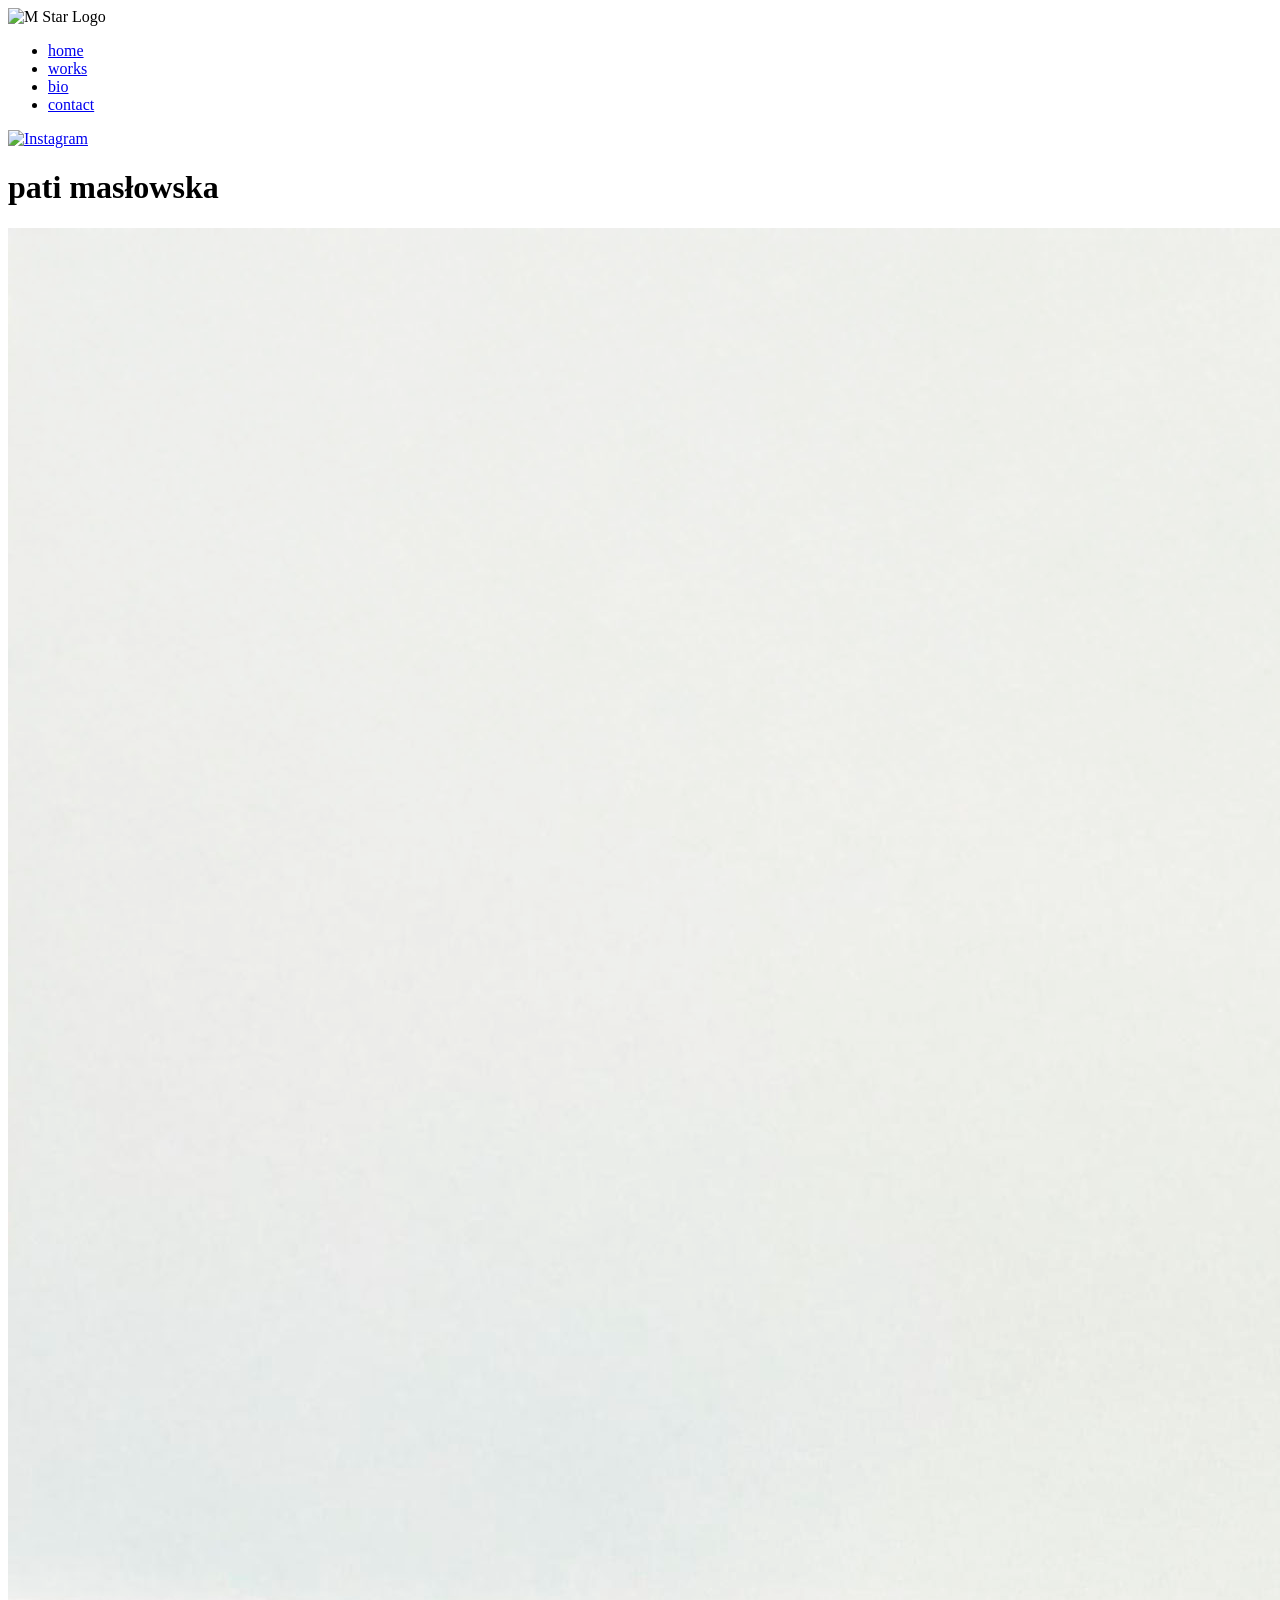
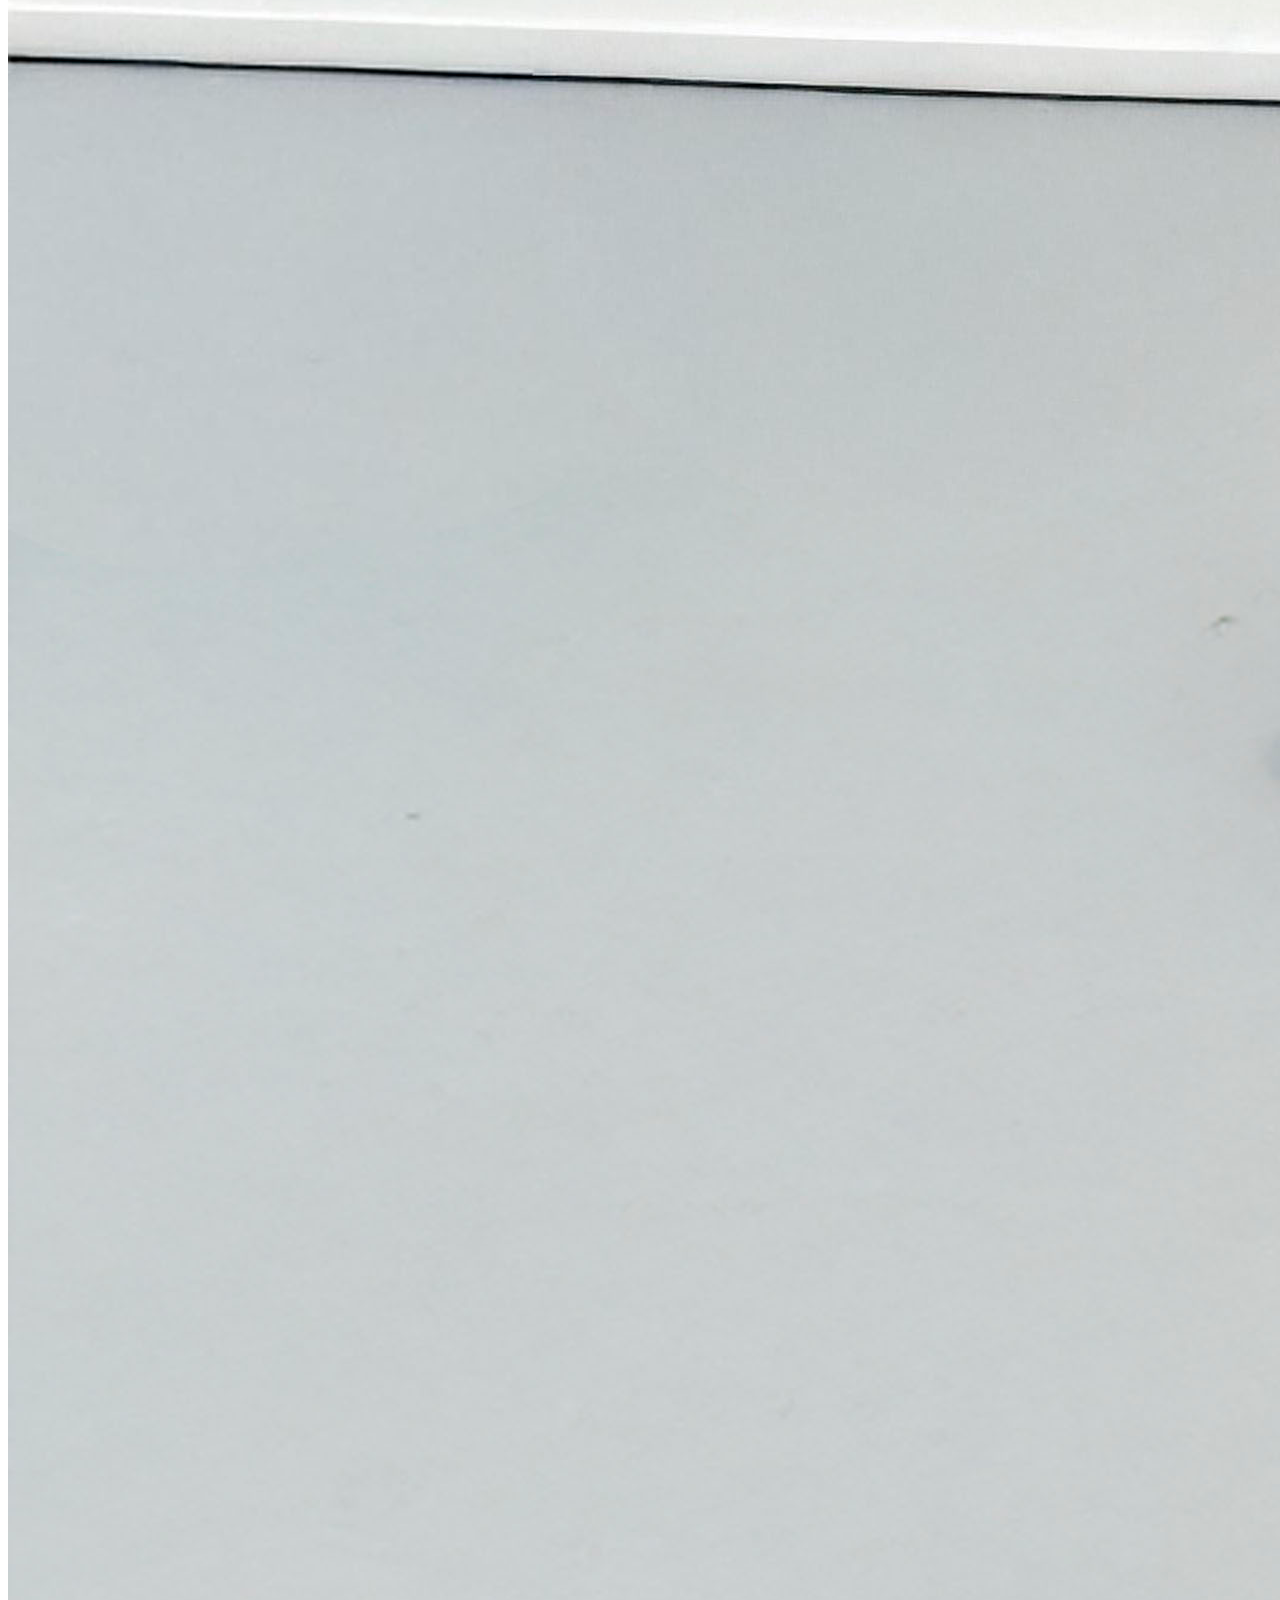
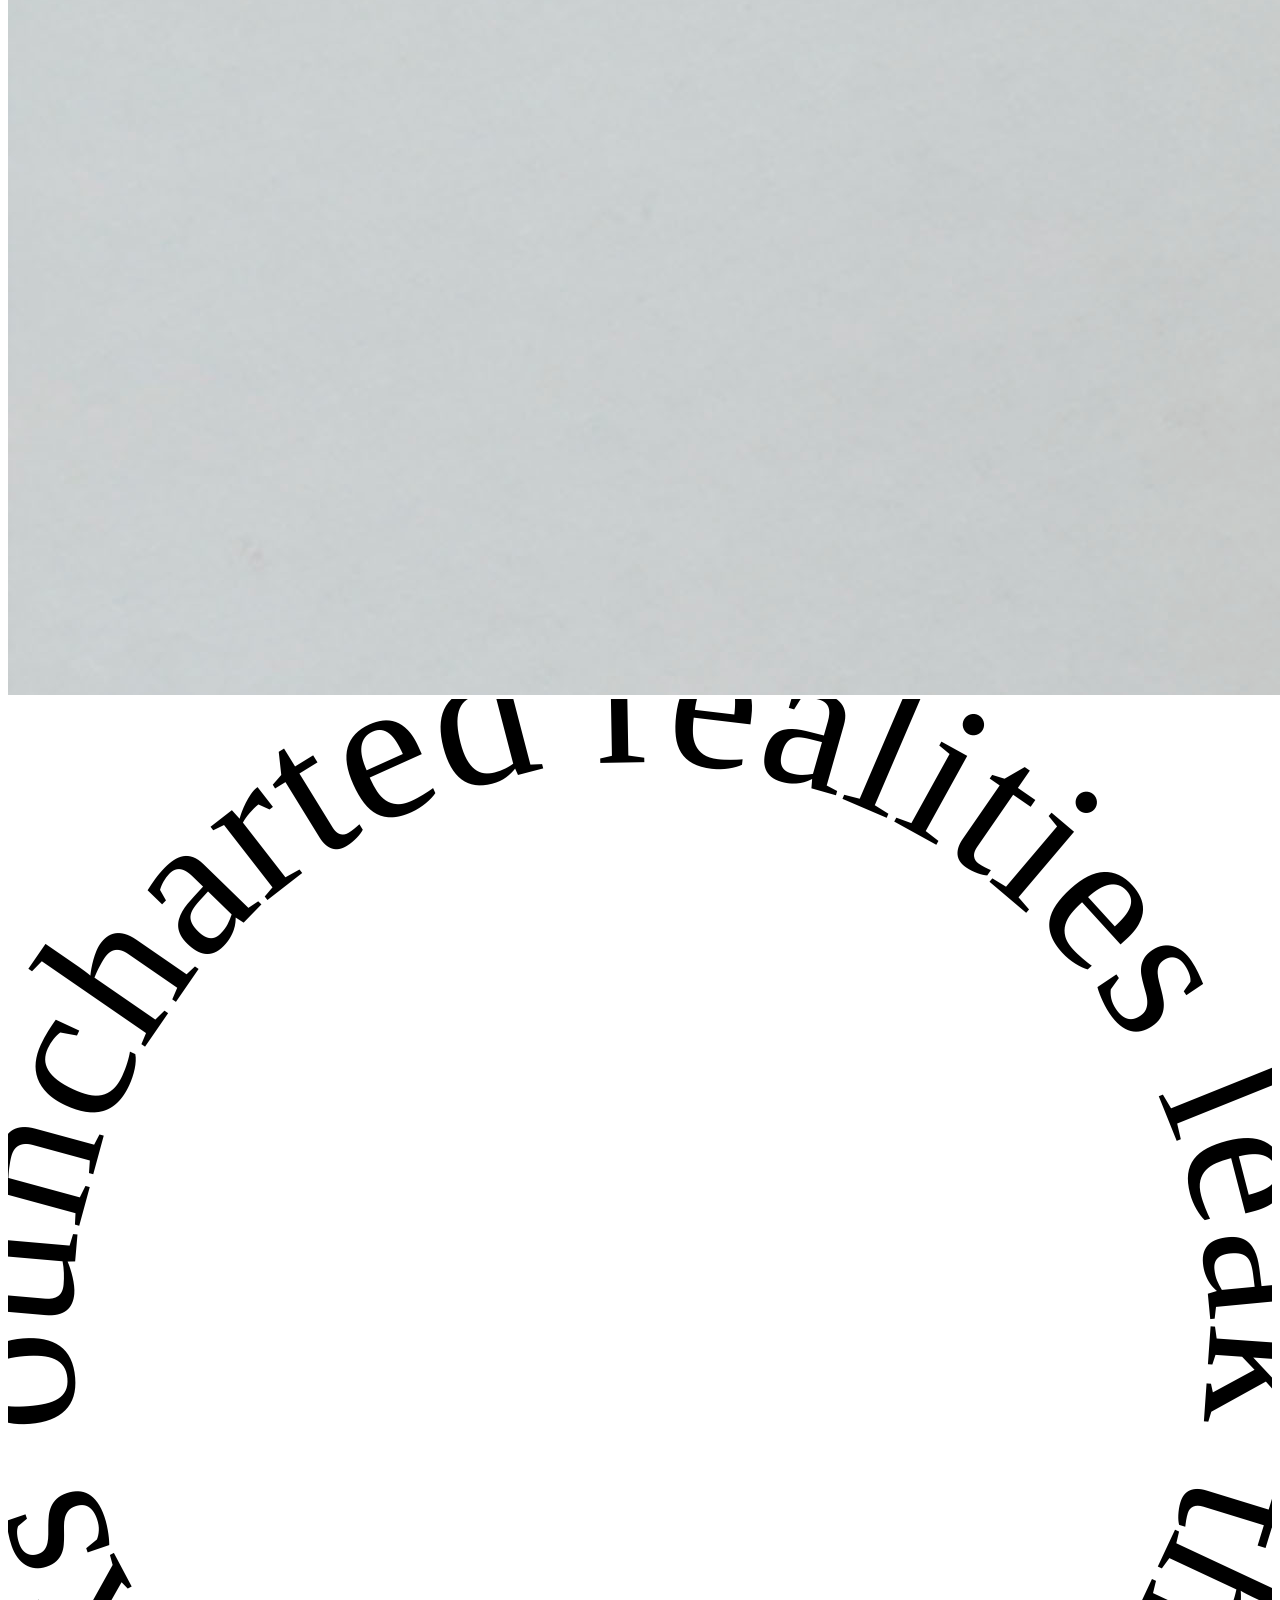
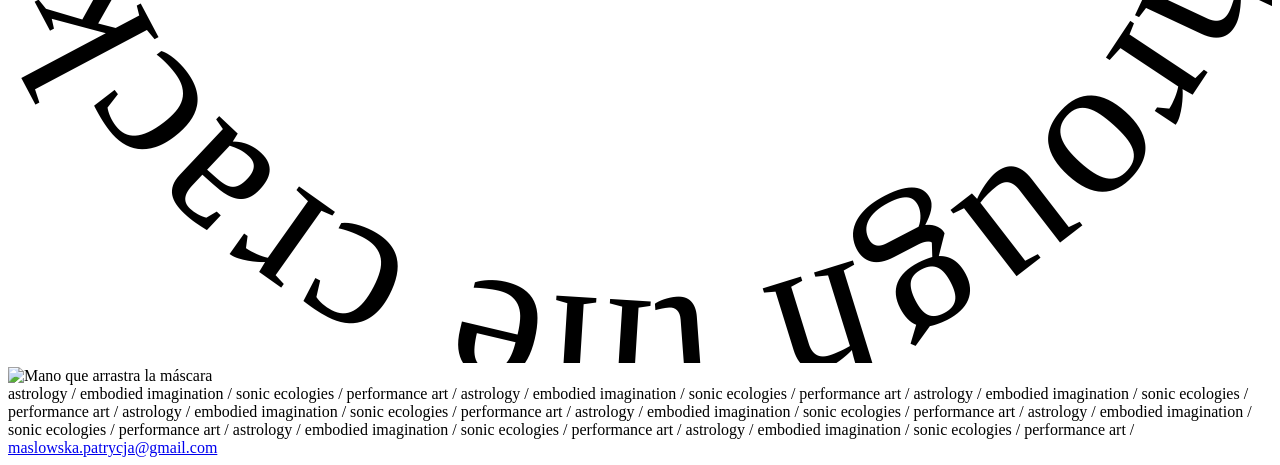
==== index.html @ 581fdd8a "Add files via upload" ====
<!DOCTYPE html>
<!-- 
                    _
                  _(_)_                          wWWWw   _
      @@@@       (_)@(_)   vVVVv     _     @@@@  (___) _(_)_
     @@()@@ wWWWw  (_)\    (___)   _(_)_  @@()@@   Y  (_)@(_)
      @@@@  (___)     `|/    Y    (_)@(_)  @@@@   \|/   (_)\
       /      Y       \|    \|/    /(_)    \|      |/      |
    \ |     \ |/       | / \ | /  \|/       |/    \|      \|/
    \\|//   \\|///  \\\|//\\\|/// \|///  \\\|//  \\|//  \\\|// 
^^^^^^^^^^^^^^^^^^^^^^^^^^^^^^^^^^^^^^^^^^^^^^^^^^^^^^^^^^^^^^^^
-->	
<head>
  <title> pati masłowska </title>
  <meta charset="utf-8" />
  <meta name="viewport" content="width=device-width, initial-scale=1.0, user-scalable=no, minimum-scale=1.0, maximum-scale=1.0" />
  <meta name="description" content="pati masłowska portfolio" />
  <meta property="og:title" content="pati.masłowska" />
  <meta property="og:image" content="lstar.jpg" />
  <link rel="shortcut icon" href="lstar.jpg">
  <link rel="stylesheet" type="text/css" href="style.css">
  <link rel="preconnect" href="https://fonts.googleapis.com">
  <link rel="preconnect" href="https://fonts.gstatic.com" crossorigin>
  <link href="https://fonts.googleapis.com/css2?family=Quicksand:wght@500&display=swap" rel="stylesheet">
  
 

  <!-- Menú lateral -->
  <nav class="side-menu">
      <div class="logo-container">
          <img src="m-star.png" alt="M Star Logo">
      </div>
      <ul>
          <li><a href="index.html">home</a></li>
          <li><a href="works.html">works</a></li>
          <li><a href="bio.html">bio</a></li>
          <li id="contact-btn"><a href="#" data-work="contact">contact</a></li>
      </ul>
      <div class="social-link">
        <a href="https://www.instagram.com/patry_mska/" target="_blank" rel="noopener noreferrer">
            <img src="ins.png" alt="Instagram">
        </a>
      </div>
  </nav>

  <!-- Contenido principal de la página -->
  <main class="main-content">
    <!-- Título principal -->
    <h1 class="page-title">pati masłowska</h1>

    <!-- Capa 1: Slideshow de fondo -->
    <div class="slideshow-container">
      <div class="mySlides fade">
        <img src="img1.jpeg" alt="Imagen 1 del slideshow">
      </div>
      <div class="mySlides fade">
        <img src="img2.jpg" alt="Imagen 2 del slideshow">
      </div>
      <div class="mySlides fade">
        <img src="img3.jpeg" alt="Imagen 3 del slideshow">
      </div>
      <div class="mySlides fade">
        <img src="img4.jpeg" alt="Imagen 4 del slideshow">
      </div>
      <div class="mySlides fade">
        <img src="img5.jpeg" alt="Imagen 5 del slideshow">
      </div>
      <div class="mySlides fade">
        <img src="img6.jpeg" alt="Imagen 6 del slideshow">
      </div>
       <div class="mySlides fade">
        <img src="img7.jpeg" alt="Imagen 6 del slideshow">
      </div>
      <div class="mySlides fade">
        <img src="img8.jpg" alt="Imagen 6 del slideshow">
      </div>
    </div>

    <!-- Capa 2: Gradiente animado con máscara circular -->
    <div class="gradient-overlay">  
       <!--Estrellas/Formas flotantes 
      <img src="estrellas-11.png" class="star" style="width: 1000px;">
      <img src="estrellas-12.png" class="star" style="width: 1000px;">
      <img src="estrellas-13.png" class="star" style="width: 1000px;">--->
    </div>

    <!-- Capa de Texto Circular -->
    <div id="circular-text">
      <svg viewBox="0 0 100 100">
        <!-- Definimos un path circular invisible -->
        <path id="text-path" d="M 50,50 m -45,0 a 45,45 0 1,1 90,0 a 45,45 0 1,1 -90,0" fill="none"/>
        <!-- El texto se alinea con el path -->
        <text>
          <textPath href="#text-path">uncharted realities leak through the cracks of what we think we know</textPath>
        </text>
      </svg>
    </div>

    <!-- Capa 3: Imagen de la mano que sigue al cursor -->
    <img src="mano-Pati2.png" id="hand-cursor" alt="Mano que arrastra la máscara">

    <!-- Capa 4: Círculo rojo -->
    <div id="red-circle" class="red-circle"></div>

    <!-- Marquee -->
    <div class="marquee">
        <div class="marquee-content">
            <span> astrology / embodied imagination / sonic ecologies / performance art / astrology / embodied imagination / sonic ecologies / performance art / astrology / embodied imagination / sonic ecologies / performance art / astrology / embodied imagination / sonic ecologies / performance art /</span>
            <span> astrology / embodied imagination / sonic ecologies / performance art / astrology / embodied imagination / sonic ecologies / performance art / astrology / embodied imagination / sonic ecologies / performance art / astrology / embodied imagination / sonic ecologies / performance art / </span>
        </div>
    </div>

    <!-- Caja de texto flotante para el contacto -->
    <div id="contact-tooltip" class="contact-tooltip"><a href="mailto:maslowska.patrycja@gmail.com">maslowska.patrycja@gmail.com</a></div>



  <script>
    // --- Script para el Slideshow --- (se ejecuta al cargar el script)
    let slideIndex = 0;
    showSlides();

    function showSlides() {
      let i;
      let slides = document.getElementsByClassName("mySlides");
      for (i = 0; i < slides.length; i++) {
        slides[i].style.display = "none";
      }
      slideIndex++;
      if (slideIndex > slides.length) {
        slideIndex = 1
      }
      slides[slideIndex - 1].style.display = "block";
      setTimeout(showSlides, 5000); // Cambia la imagen cada 5 segundos
    }

    // --- Script para la máscara circular arrastrable ---
    const gradientOverlay = document.querySelector('.gradient-overlay');
    const handCursor = document.getElementById('hand-cursor');
    const circularText = document.getElementById('circular-text');
    let isDragging = false; // Estado para controlar si se está arrastrando

    function updateMask(e) {
      // Si no se está arrastrando, no hacemos nada.
      if (!isDragging) return;

      // Previene comportamientos por defecto como seleccionar texto o hacer scroll en móviles
      e.preventDefault();

      const x = e.clientX || e.touches[0].clientX;
      const y = e.clientY || e.touches[0].clientY;
      const radius = 250; // Radio base del círculo. Puedes ajustarlo.
      const blurAmount = 20; // Cantidad de difuminado en píxeles (ancho del borde difuso)
      const innerRadius = Math.max(0, radius - blurAmount); // Aseguramos que no sea negativo
      const outerRadius = radius + blurAmount;

      // Actualiza la propiedad CSS --mask-shape para crear un agujero transparente con borde difuso
      gradientOverlay.style.setProperty('--mask-shape', `radial-gradient(circle ${outerRadius}px at ${x}px ${y}px, transparent ${innerRadius}px, black ${outerRadius}px)`);

      // Actualiza la posición de la mano
      handCursor.style.left = `${x}px`;
      handCursor.style.top = `${y}px`;

      // Actualiza la posición del texto circular
      circularText.style.left = `${x}px`;
      circularText.style.top = `${y}px`;
    }

    // Eventos para iniciar el arrastre
    handCursor.addEventListener('mousedown', (e) => {
      isDragging = true;
      document.body.classList.add('dragging');
      updateMask(e); // Actualiza la posición de la máscara al hacer clic
    });
    handCursor.addEventListener('touchstart', (e) => {
      isDragging = true;
      document.body.classList.add('dragging');
      updateMask(e); // Actualiza la posición de la máscara al tocar
    });

    // Eventos para detener el arrastre
    document.addEventListener('mouseup', () => {
      isDragging = false;
      document.body.classList.remove('dragging');
    });
    document.addEventListener('touchend', () => {
      isDragging = false;
      document.body.classList.remove('dragging');
    });

    // Eventos para mover la máscara mientras se arrastra
    document.addEventListener('mousemove', updateMask);
    document.addEventListener('touchmove', updateMask);

    // --- Script para posicionar estrellas aleatoriamente ---
    document.addEventListener('DOMContentLoaded', () => {
      const stars = document.querySelectorAll('.star');
      stars.forEach(star => {
        // Posición aleatoria en la pantalla (entre 0% y 90% para evitar que se salgan completamente)
        const top = Math.random() * 100;
        const left = Math.random() * 100;
        
        // Duración de animación aleatoria entre 20s y 40s
        const duration = Math.random() * 20 + 20; 
        
        // Retraso de animación aleatorio para que no empiecen todas a la vez
        const delay = Math.random() * -10;

        star.style.top = `${top}%`;
        star.style.left = `${left}%`;
        star.style.animationDuration = `${duration}s`;
        star.style.animationDelay = `${delay}s`;
      });

      // --- Script para el menú lateral ---
      const sideMenu = document.querySelector('.side-menu');
      const menuList = document.querySelector('.side-menu ul');
      const menuItems = document.querySelectorAll('.side-menu li');
      let activeItem = null; // Variable para guardar el elemento activo

      // Función para inicializar el estado activo del menú
      const initializeActiveMenu = () => {
        // El primer elemento es "home", lo establecemos como activo por defecto en index.html
        activeItem = menuItems[0]; 
        updateBackground(activeItem);
      };

      // Función para actualizar la posición y tamaño del fondo
      const updateBackground = (targetItem) => {
          if (!targetItem) {
              // Si no hay un elemento objetivo (como al inicio o al salir sin un activo), oculta el borde
              sideMenu.style.setProperty('--bg-opacity', '0');
              return;
          }
          // Calcula la altura desde el inicio del menú hasta el final del elemento
          const height = sideMenu.offsetTop + targetItem.offsetTop + targetItem.offsetHeight;
          
          // Usamos variables CSS para aplicar el estilo al pseudo-elemento ::before
          sideMenu.style.setProperty('--bg-height', `${height}px`);
          sideMenu.style.setProperty('--bg-opacity', '1');
      };

      // Añadimos el listener a cada item del menú
      menuItems.forEach(item => {
          item.addEventListener('mouseenter', (event) => {
            updateBackground(event.currentTarget);
          });

          item.addEventListener('click', (event) => {
              // No marcamos 'contact' como activo para el efecto de fondo
              if (event.currentTarget.id !== 'contact-btn') {
                activeItem = event.currentTarget; // Guarda el elemento clickeado como activo
              }
          });
      });

      // Cuando el cursor sale del área del menú, mostramos el borde del elemento activo
      menuList.addEventListener('mouseleave', () => {
          updateBackground(activeItem);
      });

      // Llama a la función para establecer el estado inicial del menú al cargar la página
      initializeActiveMenu();

      // --- Script para la caja de texto de contacto ---
      const contactBtn = document.getElementById('contact-btn');
      const contactTooltip = document.getElementById('contact-tooltip');
      let hideTooltipTimer;

      contactBtn.addEventListener('mouseenter', () => {
        clearTimeout(hideTooltipTimer); // Cancela cualquier timer de ocultación
        const rect = contactBtn.getBoundingClientRect();
        // Posiciona el tooltip a la derecha del botón
        contactTooltip.style.left = `${rect.right + 15}px`; // 15px de espacio
        contactTooltip.style.top = `${rect.top + (rect.height / 2) - (contactTooltip.offsetHeight / 2)}px`;
        contactTooltip.style.opacity = '1';
        contactTooltip.style.transform = 'translateX(0)';
        contactTooltip.style.pointerEvents = 'auto'; // Permite interactuar con el tooltip
      });

      const startHideTimer = () => {
        hideTooltipTimer = setTimeout(() => {
          contactTooltip.style.opacity = '0';
          contactTooltip.style.transform = 'translateX(-10px)';
          contactTooltip.style.pointerEvents = 'none'; // Desactiva interacción cuando está oculto
        }, 200); // Un pequeño retraso para dar tiempo a mover el cursor
      };

      // Inicia el timer para ocultar cuando el cursor sale del botón o del tooltip
      contactBtn.addEventListener('mouseleave', startHideTimer);
      contactTooltip.addEventListener('mouseleave', startHideTimer);

      // Cancela el timer si el cursor entra en el tooltip
      contactTooltip.addEventListener('mouseenter', () => {
        clearTimeout(hideTooltipTimer);
      });
    });
  </script>
</body>
</html>
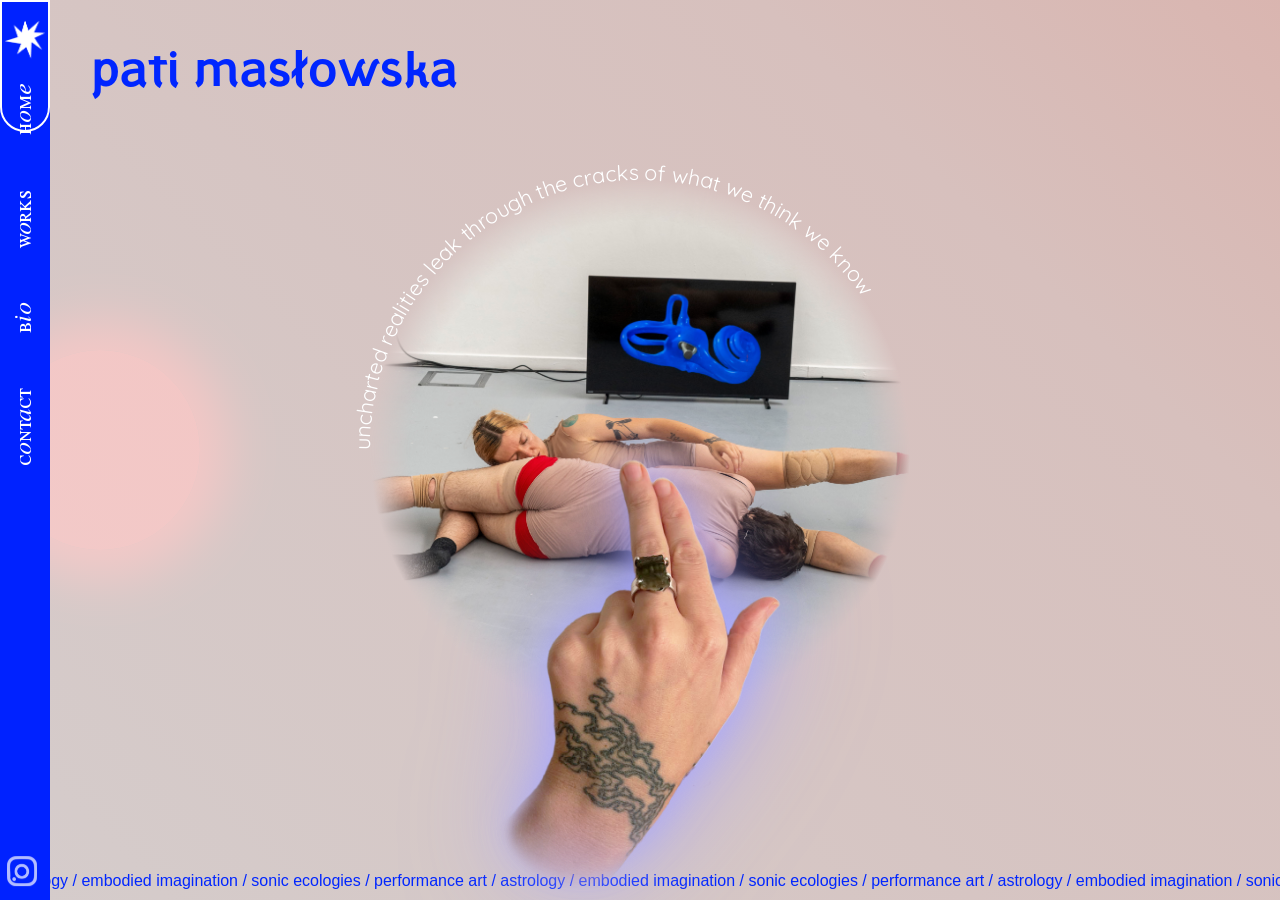
==== commit 4b995ce4: "Update index.html" ====
--- a/index.html
+++ b/index.html
@@ -149,7 +149,8 @@
 
       const x = e.clientX || e.touches[0].clientX;
       const y = e.clientY || e.touches[0].clientY;
-      const radius = 250; // Radio base del círculo. Puedes ajustarlo.
+      // Detectar si es móvil para reducir el tamaño del radio (120px vs 250px)
+      const radius = window.innerWidth <= 768 ? 120 : 250;
       const blurAmount = 20; // Cantidad de difuminado en píxeles (ancho del borde difuso)
       const innerRadius = Math.max(0, radius - blurAmount); // Aseguramos que no sea negativo
       const outerRadius = radius + blurAmount;
@@ -222,6 +223,7 @@
       const initializeActiveMenu = () => {
         // El primer elemento es "home", lo establecemos como activo por defecto en index.html
         activeItem = menuItems[0]; 
+        activeItem.classList.add('active');
         updateBackground(activeItem);
       };
 
@@ -249,7 +251,9 @@
           item.addEventListener('click', (event) => {
               // No marcamos 'contact' como activo para el efecto de fondo
               if (event.currentTarget.id !== 'contact-btn') {
+                menuItems.forEach(i => i.classList.remove('active'));
                 activeItem = event.currentTarget; // Guarda el elemento clickeado como activo
+                activeItem.classList.add('active');
               }
           });
       });
@@ -270,18 +274,29 @@
       contactBtn.addEventListener('mouseenter', () => {
         clearTimeout(hideTooltipTimer); // Cancela cualquier timer de ocultación
         const rect = contactBtn.getBoundingClientRect();
-        // Posiciona el tooltip a la derecha del botón
-        contactTooltip.style.left = `${rect.right + 15}px`; // 15px de espacio
-        contactTooltip.style.top = `${rect.top + (rect.height / 2) - (contactTooltip.offsetHeight / 2)}px`;
+        const isMobile = window.innerWidth <= 768;
+
+        if (isMobile) {
+          // Centrar horizontalmente debajo del botón en móvil
+          contactTooltip.style.left = `${rect.left + (rect.width / 2) - (contactTooltip.offsetWidth / 2)}px`;
+          contactTooltip.style.top = `${rect.bottom + 10}px`;
+          contactTooltip.style.transform = 'translateY(0)';
+        } else {
+          // Posición original a la derecha en escritorio
+          contactTooltip.style.left = `${rect.right + 15}px`;
+          contactTooltip.style.top = `${rect.top + (rect.height / 2) - (contactTooltip.offsetHeight / 2)}px`;
+          contactTooltip.style.transform = 'translateX(0)';
+        }
+
         contactTooltip.style.opacity = '1';
-        contactTooltip.style.transform = 'translateX(0)';
         contactTooltip.style.pointerEvents = 'auto'; // Permite interactuar con el tooltip
       });
 
       const startHideTimer = () => {
         hideTooltipTimer = setTimeout(() => {
+          const isMobile = window.innerWidth <= 768;
           contactTooltip.style.opacity = '0';
-          contactTooltip.style.transform = 'translateX(-10px)';
+          contactTooltip.style.transform = isMobile ? 'translateY(-10px)' : 'translateX(-10px)';
           contactTooltip.style.pointerEvents = 'none'; // Desactiva interacción cuando está oculto
         }, 200); // Un pequeño retraso para dar tiempo a mover el cursor
       };
--- a/style.css
+++ b/style.css
@@ -0,0 +1,389 @@
+/* 
+   Importar la fuente "Will & Grace".
+   Asegúrate de tener el archivo de la fuente (ej. WILLG___.ttf) 
+   en la misma carpeta.
+*/
+@font-face {
+    font-family: 'Will & Grace';
+    src: url('WILLG___.TTF') format('truetype');
+    font-weight: normal;
+    font-style: normal;
+}
+
+/* 
+   Importar la fuente "Styllo-Bold".
+   Asegúrate de tener el archivo de la fuente (ej. Styllo-Bold.ttf) 
+   en la misma carpeta.
+*/
+@font-face {
+    font-family: 'Styllo-Bold';
+    src: url('Styllo-Bold.otf') format('truetype');
+    font-weight: bold;
+    font-style: normal;
+}
+
+/* Reseteo básico y estilos generales del body */
+* {
+  box-sizing: border-box;
+  margin: 0;
+  padding: 0;
+}
+
+body, html {
+  height: 100%;
+  width: 100%;
+  overflow: hidden; /* Evita barras de scroll */
+  cursor: grab; /* Indica que algo es "agarrable" */
+  background-color: #f0f0f0; /* Color de fondo general */
+  font-family: sans-serif;
+}
+
+/* Cambia el cursor cuando se está arrastrando */
+body.dragging {
+  cursor: grabbing; /* Cambia el cursor cuando se está arrastrando */
+}
+
+body {
+    display: flex;
+}
+
+/* --- Menú Lateral --- */
+.side-menu {
+    width: 50px; /* Ancho de la franja del menú */
+    height: 100vh; /* Ocupa toda la altura de la pantalla */
+    background-color: #0022ff; /* Azul intenso */
+    display: flex;
+    flex-direction: column; /* Apila los elementos verticalmente */
+    align-items: center; /* Centra los elementos horizontalmente */
+    padding-top: 20px;
+    box-sizing: border-box;
+    position: relative; /* Necesario para posicionar el pseudo-elemento */
+    z-index: 20; /* Asegura que el menú esté por encima de otros elementos */
+}
+
+/* Pseudo-elemento que actuará como el rectángulo de borde */
+.side-menu::before {
+    content: '';
+    position: absolute;
+    top: 0;
+    left: 0;
+    width: 100%;
+    box-sizing: border-box;
+    border: 2px solid white; /* Borde blanco */
+    /* Variables CSS que controlaremos con JavaScript */
+    height: var(--bg-height);
+    opacity: var(--bg-opacity, 0);
+    /* Añadimos bordes redondeados. Puedes ajustar el valor. */
+    border-radius: 0 0 50px 50px; 
+    transition: height 0.3s ease, opacity 0.3s ease;
+}
+
+/* Contenedor del logo para ajustar el tamaño */
+.logo-container {
+    width: 100%;
+    padding: 0 5px; /* Espaciado para que la imagen no toque los bordes */
+    box-sizing: border-box;
+    margin-bottom: 10px; /* Espacio entre el logo y los botones */
+}
+
+.logo-container img {
+    width: 100%; /* La imagen se ajusta al contenedor */
+    height: auto;
+}
+
+/* Lista de navegación */
+.side-menu ul {
+    list-style: none;   
+    padding: 0;
+    margin: 0;
+    display: flex;
+    flex-direction: column;
+    flex-grow: 1; /* Empuja el siguiente elemento (social-link) hacia abajo */
+    align-items: center;
+    gap: 30px; /* Espacio entre los botones */
+    width: 100%;
+}
+
+/* --- Capa 1: Slideshow --- */
+.slideshow-container {
+  position: fixed;
+  top: 0;
+  left: 0;
+  width: 100%;
+  height: 100%;
+  z-index: 1; /* Detrás del gradiente */
+}
+
+.mySlides {
+  display: none;
+  width: 100%;
+  height: 100%;
+}
+
+.mySlides img {
+  width: 100%;
+  height: 100%;
+  object-fit: cover; /* Asegura que la imagen cubra todo el espacio sin deformarse */
+}
+
+/* Animación de fundido para las imágenes */
+.fade {
+  animation-name: fade;
+  animation-duration: 1.5s;
+}
+
+@keyframes fade {
+  from { opacity: .4 }
+  to { opacity: 1 }
+}
+
+
+/* --- Capa 2: Gradiente animado y máscara --- */
+.gradient-overlay {
+  position: fixed;
+  top: 0;
+  left: 0;
+  width: 100%;
+  height: 100%;
+  z-index: 2; /* Encima del slideshow */
+  
+  /* Gradiente animado */
+  background: linear-gradient(45deg, #d3d3d3, #d4d0d0, #d7c0bd, #e19285, #f3735f);
+  background-size: 400% 400%;
+  animation: gradientAnimation 30s ease infinite;
+
+  /* Máscara circular (controlada por JS) para crear un "agujero" */
+  /* Donde la máscara es transparente, el gradiente se vuelve transparente (revelando el slideshow) */
+  /* Donde la máscara es negra, el gradiente es visible. Se añade un borde difuso. */
+  mask-image: var(--mask-shape, radial-gradient(circle 250px at 50% 50%, transparent 230px, black 270px));
+  mask-mode: alpha; /* Asegura que la transparencia del gradiente se use para la máscara */
+  -webkit-mask-image: var(--mask-shape, radial-gradient(circle 250px at 50% 50%, transparent 230px, black 270px)); /* Prefijo para compatibilidad */
+  -webkit-mask-mode: alpha;
+}
+
+/* Animación para el fondo del gradiente */
+@keyframes gradientAnimation {
+  0% { background-position: 0% 50%; }
+  50% { background-position: 100% 50%; }
+  100% { background-position: 0% 50%; }
+}
+
+/* Estilos para las estrellas/formas flotantes */
+.star {
+  position: absolute;
+  /* La animación 'float' las moverá suavemente */
+  animation-name: float;
+  animation-timing-function: ease-in-out;
+  animation-iteration-count: infinite;
+  opacity: 0.6; /* Un poco transparentes para integrarse mejor */
+  filter: blur(1px); /* Un ligero desenfoque para suavizar los bordes */
+}
+
+/* Animación de flote para las estrellas */
+@keyframes float {
+  0% {
+    transform: translateY(0px) translateX(0px) rotate(0deg);
+  }
+  50% {
+    transform: translateY(-25px) translateX(20px) rotate(15deg);
+  }
+  100% {
+    transform: translateY(0px) translateX(0px) rotate(0deg);
+  }
+}
+
+/* --- Capa 3: Imagen de la mano --- */
+#hand-cursor {
+  position: fixed;
+  display: block; /* Visible por defecto */
+  z-index: 9; /* Se asegura de que esté por encima de todo */
+  pointer-events: auto; /* Permite que la mano reciba clics */
+  width: 300px; /* Ajusta el tamaño de la mano como prefieras */
+  height: auto;
+  /* Posición inicial en el centro, coincidiendo con la máscara */
+  top: 50%;
+  left: 50%;
+  /* Centra la imagen en el cursor y ajusta la posición para que parezca que los dedos mueven el círculo */
+  transform: translate(-50%, calc(-50% + 50%)); /* Ajustado para bajar la mano un poco */
+  /* Añade un resplandor azul detrás de la mano */
+  filter: drop-shadow(0 0 20px rgba(167, 167, 255, 0.9)) drop-shadow(0 0 50px rgba(160, 157, 255, 0.7));
+}
+
+/* Animación para el movimiento horizontal del círculo */
+@keyframes moveHorizontally {
+  from {
+    transform: translateX(-100vw) translateY(-50%); /* Empieza justo fuera de la pantalla a la izquierda */
+  }
+  to {
+    transform: translateX(100vw) translateY(-50%); /* Termina justo fuera de la pantalla a la derecha */
+  }
+}
+
+/* --- Capa 4: Círculo rojo superior --- */
+.red-circle {
+  position: fixed;
+  display: block; /* Siempre visible */
+  top: 50%; /* Centrado verticalmente */
+  left: 0; /* Lo anclamos a la izquierda para que el transform funcione correctamente */
+  transform: translateY(-50%); /* Centra el círculo en su posición (eje Y) */
+  width: 200px;
+  height: 200px;
+  background-color: rgba(255, 0, 0, 0.7); /* Rojo semitransparente */
+  border-radius: 50%;
+  z-index: 10; /* Por encima de todo, incluida la mano */
+  box-shadow: 0 0 50px 30px rgba(255, 0, 0, 0.7); /* Borde difuminado/resplandor */
+  mix-blend-mode: screen; /* Afecta a cómo se mezcla con los elementos de detrás */
+  pointer-events: none; /* Para que no interfiera con el ratón */
+  animation: moveHorizontally 20s linear infinite; /* Animación lineal y sin rebote */
+}
+
+/* Enlaces del menú (botones) */
+.side-menu a {
+    text-decoration: none;
+    color: white;
+    font-family: 'Will & Grace', sans-serif; /* Aplicamos la tipografía */
+    font-size: 24px;
+    padding: 10px;
+    left: -3px;
+    
+    /* Rotación del texto */
+    writing-mode: vertical-rl;
+    transform: rotate(180deg);
+
+    /* Aseguramos que los botones estén por encima del borde */
+    position: relative;
+}
+
+/* Contenido principal para que no quede debajo del menú */
+.main-content {
+    flex-grow: 1; /* Ocupa el espacio restante */
+    height: 100vh;
+    position: relative; /* Necesario para que los elementos internos posicionados se contengan */
+    background-color: #000; /* Color de fondo mientras carga la primera imagen */
+}
+
+/* --- Título Principal --- */
+.page-title {
+    position: absolute;
+    top: 40px;
+    left: 40px;
+    font-family: 'Styllo-Bold', sans-serif;
+    font-size: 48px; /* Puedes ajustar el tamaño */
+    color: rgb(0, 38, 255);
+    z-index: 5; /* Por encima del slideshow/gradiente, debajo de la mano */
+    pointer-events: none; /* Para que no interfiera con el ratón */
+    /* Este modo de fusión crea un efecto de inversión de color interesante */
+    mix-blend-mode: normal; 
+}
+
+/* --- Enlace Social (Instagram) --- */
+.social-link {
+  width: 100%;
+  text-align: center; /* Centra el ícono */
+}
+
+.social-link img {
+  width: 60%; /* El tamaño del ícono será el 60% del ancho del menú (50px) */
+  max-width: 30px; /* Un tamaño máximo para asegurar que no se desborde */
+  height: auto;
+  opacity: 0.7; /* Leve transparencia para que se integre */
+  transition: opacity 0.3s ease;
+}
+
+.social-link a:hover img {
+  opacity: 1; /* Opacidad completa al pasar el ratón */
+}
+
+/* --- Marquee --- */
+.marquee {
+    position: fixed; /* Lo fijamos en la pantalla */
+    bottom: 0; /* Lo posicionamos en la parte inferior */
+    left: 0;
+    width: 100%; /* Ocupa todo el ancho disponible */
+    overflow: hidden; /* Oculta el contenido que se sale del contenedor */
+    white-space: nowrap; /* Evita que el texto se divida en varias líneas */
+    padding: 10px 0;
+    z-index: 5; /* Misma capa que el título para que esté por encima del fondo */
+    pointer-events: none; /* Para que no interfiera con el ratón */
+}
+
+/* El contenedor del contenido que se animará */
+.marquee-content {
+    display: flex; /* Usamos flexbox para alinear los elementos hijos en una línea */
+    /* La duración de la animación (25s) controla la velocidad. Ajústala a tu gusto. */
+    animation: scroll 50s linear infinite;
+}
+
+/* El contenido que se va a repetir */
+.marquee-content span {
+   /* font-family: 'Styllo-Bold', sans-serif; /* Usamos una fuente consistente con el título */
+    font-size: 1rem;
+    font-weight: normal;
+    color: rgb(0, 38, 255); /* Mismo color azul que el título */
+    padding: 0 0.2em; /* Añade un poco de espacio entre las repeticiones */
+}
+
+/* Definición de la animación */
+@keyframes scroll {
+    0% {
+        transform: translateX(-10%);
+    }
+    100% {
+        /* Movemos el contenedor hacia la izquierda por la mitad de su ancho total.
+           Como el contenido está duplicado, se crea un bucle perfecto. */
+        transform: translateX(-100%);
+    }
+}
+ /* Estilos para el texto circular */
+    #circular-text {
+      position: fixed; /* O absolute, dependiendo del contenedor principal */
+      top: 50%;
+      left: 50%;
+      width: 600px; /* Un poco más grande que la máscara (250px radio * 2 = 500px) */
+      height: 600px;
+      pointer-events: none; /* Para que no interfiera con el click en la mano */
+      transform: translate(-50%, -50%); /* Centra el div en la posición del cursor */
+      z-index: 8; /* Asegura que esté sobre el gradiente pero debajo de la mano */
+      animation: rotate 20s linear infinite; /* Animación de rotación */
+    }
+    #circular-text svg text {
+      font-family: 'Quicksand', sans-serif;
+      font-size: 0.4vh;
+      fill: white;
+    }
+    @keyframes rotate {
+      from { transform: translate(-50%, -50%) rotate(0deg); }
+      to { transform: translate(-50%, -50%) rotate(360deg); }
+    }
+
+/* --- Estilos para la caja de texto flotante de contacto (Ajustados) --- */
+.contact-tooltip {
+  position: fixed; /* Se posiciona relativo a la ventana */
+  background-color: #d91515; /* Mismo azul que el menú lateral */
+  color: white; /* Texto en color blanco */
+  padding: 12px 20px;
+  border-radius: 30px; /* Bordes más redondeados para un look moderno */
+  font-family: 'Quicksand', sans-serif;
+  font-size: 16px;
+  font-weight: 500;
+  letter-spacing: 0.5px; /* Un poco más de espacio entre letras */
+  z-index: 1001; /* Asegura que esté por encima de otros elementos */
+  
+  /* Sombra sutil para darle profundidad */
+  box-shadow: 0 4px 15px rgba(0, 34, 255, 0.4);
+
+  /* Transición suave para aparecer y desaparecer */
+  opacity: 0;
+  transform: translateX(-10px); /* Empieza ligeramente a la izquierda */
+  transition: opacity 0.3s ease, transform 0.3s ease;
+  
+  /* Por defecto no captura eventos del ratón */
+  pointer-events: none; /* Se activará con JS */
+}
+
+/* Estilo para el enlace dentro del tooltip */
+.contact-tooltip a {
+  color: inherit; /* Hereda el color blanco del padre */
+  text-decoration: none; /* Quita el subrayado */
+  display: block; /* Asegura que el enlace ocupe todo el espacio del tooltip */
+}
